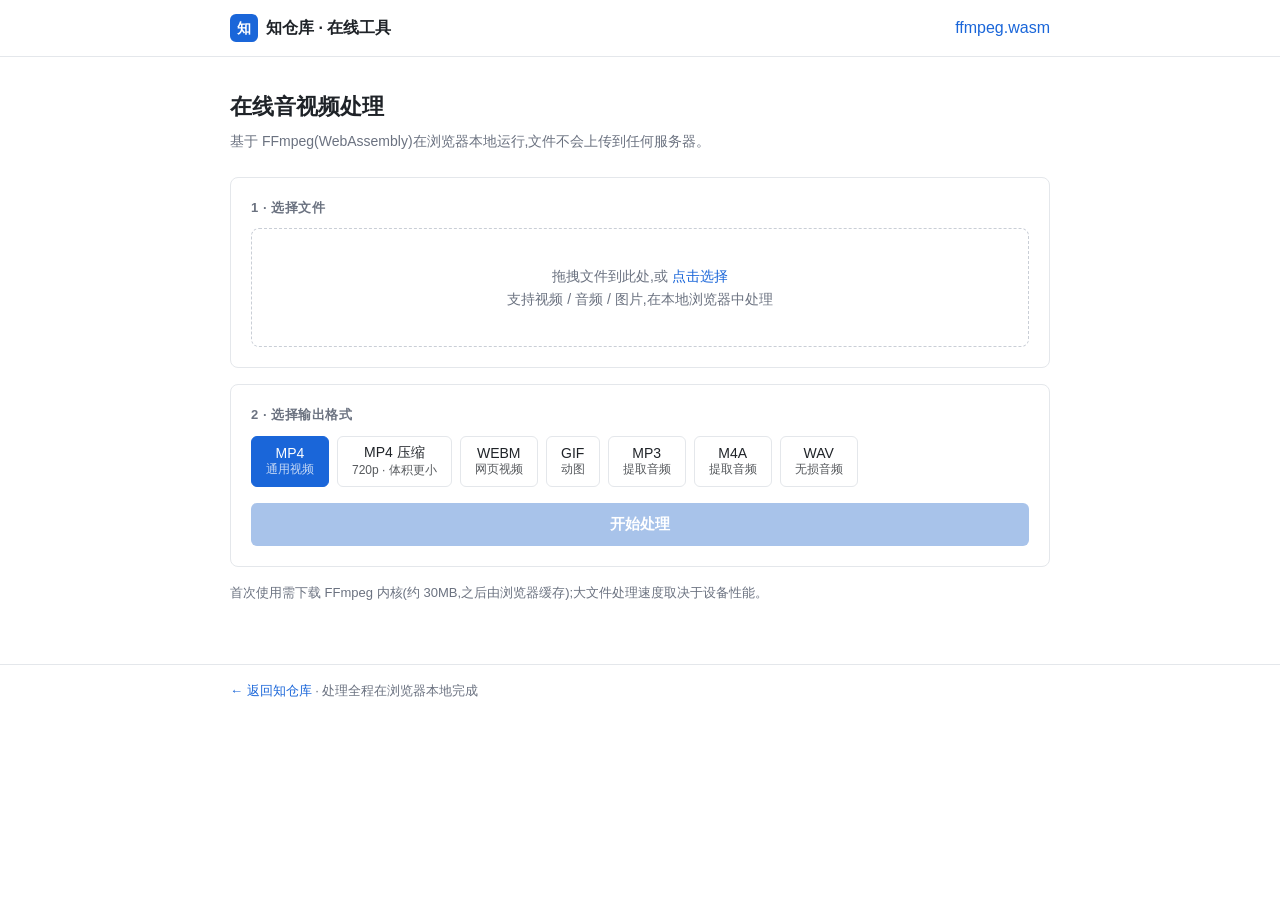
==== tools/ffmpeg/index.html @ 5e1733e0 "集成在线音视频处理工具(ffmpeg.wasm 本地运行,新增 tools/ffmpeg)" ====
<!DOCTYPE html>
<html lang="zh-CN">
<head>
  <meta charset="UTF-8">
  <meta name="viewport" content="width=device-width, initial-scale=1.0">
  <title>在线音视频处理 · 知仓库</title>
  <meta name="description" content="知仓库在线音视频工具:基于 WebAssembly 在浏览器本地运行 FFmpeg,转码、压缩、提取音频、生成 GIF,文件不上传服务器。">
  <meta name="robots" content="index,follow">
  <meta name="theme-color" content="#1a66d9">
  <link rel="canonical" href="https://zhicangku.github.io/tools/ffmpeg/">
  <link rel="icon" href="data:image/svg+xml,<svg xmlns='http://www.w3.org/2000/svg' viewBox='0 0 32 32'><rect x='2' y='2' width='28' height='28' rx='6' fill='%231a66d9'/><text x='16' y='22' font-size='15' font-family='sans-serif' font-weight='bold' fill='white' text-anchor='middle'>知</text></svg>">
  <style>
    :root { --blue:#1a66d9; --line:#e4e7eb; --muted:#6b7280; --ink:#1f2328; }
    * { box-sizing:border-box; margin:0; padding:0; }
    body { font-family:-apple-system,BlinkMacSystemFont,"Segoe UI","PingFang SC","Microsoft YaHei",sans-serif; color:var(--ink); background:#fff; line-height:1.6; }
    a { color:var(--blue); text-decoration:none; }
    header { border-bottom:1px solid var(--line); }
    .header-inner { max-width:860px; margin:0 auto; padding:14px 20px; display:flex; justify-content:space-between; align-items:center; }
    .brand { display:flex; align-items:center; gap:8px; font-weight:600; font-size:16px; color:var(--ink); }
    .brand-mark { display:inline-flex; width:28px; height:28px; background:var(--blue); color:#fff; border-radius:6px; align-items:center; justify-content:center; font-size:14px; }
    main { max-width:860px; margin:0 auto; padding:32px 20px 60px; }
    h1 { font-size:22px; margin-bottom:6px; }
    .sub { color:var(--muted); font-size:14px; margin-bottom:24px; }
    .card { border:1px solid var(--line); border-radius:8px; padding:20px; margin-bottom:16px; }
    .label { font-size:13px; font-weight:600; color:var(--muted); text-transform:uppercase; letter-spacing:.04em; margin-bottom:10px; }
    #drop { border:1.5px dashed #c9ced6; border-radius:8px; padding:36px 16px; text-align:center; cursor:pointer; transition:border-color .15s, background .15s; }
    #drop:hover, #drop.over { border-color:var(--blue); background:#f5f9ff; }
    #drop p { color:var(--muted); font-size:14px; }
    #drop .pick { color:var(--blue); }
    #fileInfo { display:none; margin-top:12px; font-size:14px; }
    #fileInfo b { font-weight:600; }
    #fileInfo .size { color:var(--muted); }
    .fmts { display:flex; flex-wrap:wrap; gap:8px; }
    .fmt { border:1px solid var(--line); border-radius:6px; padding:7px 14px; font-size:14px; cursor:pointer; background:#fff; color:var(--ink); }
    .fmt:hover { border-color:var(--blue); }
    .fmt.on { background:var(--blue); border-color:var(--blue); color:#fff; }
    .fmt small { display:block; font-size:12px; opacity:.75; font-weight:400; }
    button.cta { width:100%; margin-top:16px; background:var(--blue); color:#fff; border:0; border-radius:6px; padding:12px; font-size:15px; font-weight:600; cursor:pointer; }
    button.cta:disabled { background:#a8c3ea; cursor:not-allowed; }
    button.cta:not(:disabled):hover { background:#1558bd; }
    #progressWrap { display:none; margin-top:14px; }
    .bar { height:6px; background:#eef0f3; border-radius:3px; overflow:hidden; }
    .bar i { display:block; height:100%; width:0; background:var(--blue); transition:width .2s; }
    #status { font-size:13px; color:var(--muted); margin-top:6px; }
    #result { display:none; }
    #result video, #result img, #result audio { display:block; max-width:100%; margin:12px 0; border-radius:6px; border:1px solid var(--line); }
    #download { display:inline-block; background:var(--blue); color:#fff; border-radius:6px; padding:10px 22px; font-weight:600; }
    #log { display:none; margin-top:12px; max-height:120px; overflow:auto; font-family:ui-monospace,Menlo,Consolas,monospace; font-size:11px; color:var(--muted); background:#f7f8fa; border:1px solid var(--line); border-radius:6px; padding:8px 10px; white-space:pre-wrap; word-break:break-all; }
    .note { font-size:13px; color:var(--muted); margin-top:8px; }
    footer { border-top:1px solid var(--line); color:var(--muted); font-size:13px; }
    .footer-inner { max-width:860px; margin:0 auto; padding:16px 20px; }
  </style>
</head>
<body>

<header>
  <div class="header-inner">
    <a class="brand" href="../../"><span class="brand-mark">知</span>知仓库 · 在线工具</a>
    <a href="https://ffmpegwasm.netlify.app/" target="_blank" rel="noopener">ffmpeg.wasm</a>
  </div>
</header>

<main>
  <h1>在线音视频处理</h1>
  <p class="sub">基于 FFmpeg(WebAssembly)在浏览器本地运行,文件不会上传到任何服务器。</p>

  <div class="card">
    <div class="label">1 · 选择文件</div>
    <div id="drop">
      <p>拖拽文件到此处,或 <span class="pick">点击选择</span></p>
      <p>支持视频 / 音频 / 图片,在本地浏览器中处理</p>
    </div>
    <input type="file" id="file" hidden>
    <div id="fileInfo"><b id="fileName"></b> <span class="size" id="fileSize"></span> <a href="#" id="clearFile">移除</a></div>
  </div>

  <div class="card">
    <div class="label">2 · 选择输出格式</div>
    <div class="fmts" id="fmts">
      <button class="fmt on" data-fmt="mp4">MP4<small>通用视频</small></button>
      <button class="fmt" data-fmt="mp4c">MP4 压缩<small>720p · 体积更小</small></button>
      <button class="fmt" data-fmt="webm">WEBM<small>网页视频</small></button>
      <button class="fmt" data-fmt="gif">GIF<small>动图</small></button>
      <button class="fmt" data-fmt="mp3">MP3<small>提取音频</small></button>
      <button class="fmt" data-fmt="m4a">M4A<small>提取音频</small></button>
      <button class="fmt" data-fmt="wav">WAV<small>无损音频</small></button>
    </div>
    <button class="cta" id="run" disabled>开始处理</button>
    <div id="progressWrap"><div class="bar"><i id="bar"></i></div><div id="status">准备中…</div></div>
    <pre id="log"></pre>
  </div>

  <div class="card" id="result">
    <div class="label">3 · 处理完成</div>
    <div id="preview"></div>
    <a id="download" download>保存到本地</a>
  </div>

  <p class="note">首次使用需下载 FFmpeg 内核(约 30MB,之后由浏览器缓存);大文件处理速度取决于设备性能。</p>
</main>

<footer><div class="footer-inner"><a href="../../">← 返回知仓库</a> · 处理全程在浏览器本地完成</div></footer>

<script src="vendor/ffmpeg.js"></script>
<script>
(function () {
  var FFmpeg = window.FFmpegWASM.FFmpeg;
  function fetchFile(f) { return f.arrayBuffer().then(function (b) { return new Uint8Array(b); }); }
  var ffmpeg = null, loaded = false, loading = false;
  var file = null, fmt = "mp4", running = false;

  var $ = function (id) { return document.getElementById(id); };
  var drop = $("drop"), fileInput = $("file"), runBtn = $("run");
  var bar = $("bar"), status = $("status"), logEl = $("log"), result = $("result");

  var CMDS = {
    mp4:  function (i) { return ["-i", i, "-c:v", "libx264", "-preset", "ultrafast", "-crf", "23", "-c:a", "aac", "-movflags", "+faststart", "output.mp4"]; },
    mp4c: function (i) { return ["-i", i, "-vf", "scale=-2:720", "-c:v", "libx264", "-preset", "ultrafast", "-crf", "28", "-c:a", "aac", "output.mp4"]; },
    webm: function (i) { return ["-i", i, "-c:v", "libvpx", "-b:v", "1M", "-c:a", "libvorbis", "output.webm"]; },
    gif:  function (i) { return ["-i", i, "-vf", "fps=10,scale=480:-1:flags=lanczos", "-loop", "0", "output.gif"]; },
    mp3:  function (i) { return ["-i", i, "-vn", "-c:a", "libmp3lame", "-q:a", "3", "output.mp3"]; },
    m4a:  function (i) { return ["-i", i, "-vn", "-c:a", "aac", "-b:a", "128k", "output.m4a"]; },
    wav:  function (i) { return ["-i", i, "-vn", "output.wav"]; }
  };
  var OUT_EXT = { mp4: "mp4", mp4c: "mp4", webm: "webm", gif: "gif", mp3: "mp3", m4a: "m4a", wav: "wav" };

  function fmtSize(n) {
    if (n > 1048576) return (n / 1048576).toFixed(1) + " MB";
    if (n > 1024) return (n / 1024).toFixed(0) + " KB";
    return n + " B";
  }
  function log(line) {
    logEl.style.display = "block";
    logEl.textContent += line + "\n";
    logEl.scrollTop = logEl.scrollHeight;
  }
  function setProgress(p) {
    var v = Math.max(0, Math.min(1, p || 0));
    bar.style.width = (v * 100).toFixed(1) + "%";
    status.textContent = "处理中 " + (v * 100).toFixed(0) + "%";
  }

  async function loadCore() {
    if (loaded) return;
    if (loading) throw new Error("内核加载中,请稍候");
    loading = true;
    status.textContent = "正在加载 FFmpeg 内核(约 30MB,首次较慢)…";
    var base = new URL("vendor/", location.href).href;
    await ffmpeg.load({
      coreURL: base + "ffmpeg-core.js",
      wasmURL: base + "ffmpeg-core.wasm"
    });
    loaded = true; loading = false;
  }

  ffmpeg = new FFmpeg();
  ffmpeg.on("progress", function (e) { setProgress(e.progress); });
  ffmpeg.on("log", function (e) { if (logEl.style.display === "block") log(e.message); });

  function pickFile(f) {
    if (running) return;
    file = f || null;
    if (file) {
      $("fileName").textContent = file.name;
      $("fileSize").textContent = "(" + fmtSize(file.size) + ")";
      $("fileInfo").style.display = "block";
      drop.style.display = "none";
    } else {
      $("fileInfo").style.display = "none";
      drop.style.display = "block";
    }
    runBtn.disabled = !(file && !running);
  }

  drop.addEventListener("click", function () { fileInput.click(); });
  fileInput.addEventListener("change", function () { pickFile(fileInput.files[0]); });
  $("clearFile").addEventListener("click", function (e) {
    e.preventDefault(); fileInput.value = ""; pickFile(null);
  });
  ["dragover", "dragenter"].forEach(function (ev) {
    drop.addEventListener(ev, function (e) { e.preventDefault(); drop.classList.add("over"); });
  });
  ["dragleave", "drop"].forEach(function (ev) {
    drop.addEventListener(ev, function (e) { e.preventDefault(); drop.classList.remove("over"); });
  });
  drop.addEventListener("drop", function (e) { pickFile(e.dataTransfer.files[0]); });

  $("fmts").addEventListener("click", function (e) {
    var btn = e.target.closest(".fmt");
    if (!btn || running) return;
    fmt = btn.dataset.fmt;
    document.querySelectorAll(".fmt").forEach(function (b) { b.classList.toggle("on", b === btn); });
  });

  runBtn.addEventListener("click", async function () {
    if (running || !file) return;
    running = true;
    runBtn.disabled = true;
    result.style.display = "none";
    $("progressWrap").style.display = "block";
    setProgress(0);
    logEl.textContent = "";
    try {
      await loadCore();
      var ext = (file.name.split(".").pop() || "bin").toLowerCase().replace(/[^a-z0-9]/g, "").slice(0, 8) || "bin";
      var inName = "input." + ext;
      await ffmpeg.writeFile(inName, await fetchFile(file));
      status.textContent = "处理中…";
      var out = "output." + OUT_EXT[fmt];
      var code = await ffmpeg.exec(CMDS[fmt](inName));
      if (code !== 0) throw new Error("FFmpeg 返回错误码 " + code + ",请查看日志");
      var data = await ffmpeg.readFile(out);
      await ffmpeg.deleteFile(inName);
      try { await ffmpeg.deleteFile(out); } catch (err) {}
      var blob = new Blob([data.buffer]);
      var base = file.name.replace(/\.[^.]+$/, "") || "output";
      var url = URL.createObjectURL(blob);
      var pv = $("preview");
      pv.innerHTML = "";
      if (OUT_EXT[fmt] === "gif") { var img = new Image(); img.src = url; pv.appendChild(img); }
      else if (OUT_EXT[fmt] === "mp4" || OUT_EXT[fmt] === "webm") { var v = document.createElement("video"); v.src = url; v.controls = true; pv.appendChild(v); }
      else { var a = document.createElement("audio"); a.src = url; a.controls = true; pv.appendChild(a); }
      var dl = $("download");
      dl.href = url;
      dl.download = base + "." + OUT_EXT[fmt];
      result.style.display = "block";
      bar.style.width = "100%";
      status.textContent = "完成(" + fmtSize(blob.size) + ")";
    } catch (err) {
      log(String(err && err.message || err));
      status.textContent = "处理失败,详情见下方日志";
    } finally {
      running = false;
      runBtn.disabled = !file;
    }
  });
})();
</script>
</body>
</html>
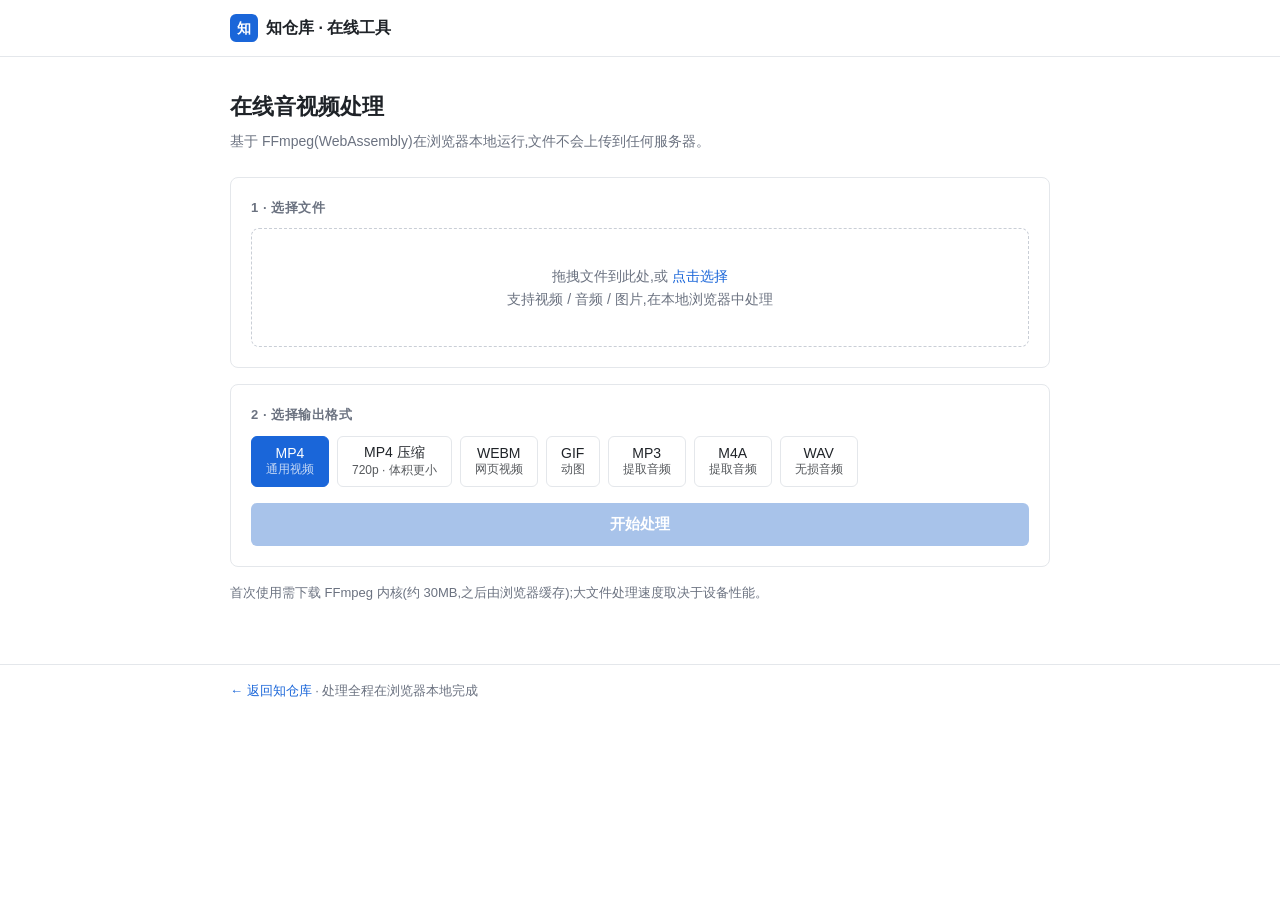
==== commit eb2ddda6: "FFmpeg 工具卡片改为整卡直达(不弹窗),移除工具页右上角链接" ====
--- a/tools/ffmpeg/index.html
+++ b/tools/ffmpeg/index.html
@@ -56,7 +56,6 @@
 <header>
   <div class="header-inner">
     <a class="brand" href="../../"><span class="brand-mark">知</span>知仓库 · 在线工具</a>
-    <a href="https://ffmpegwasm.netlify.app/" target="_blank" rel="noopener">ffmpeg.wasm</a>
   </div>
 </header>
 
